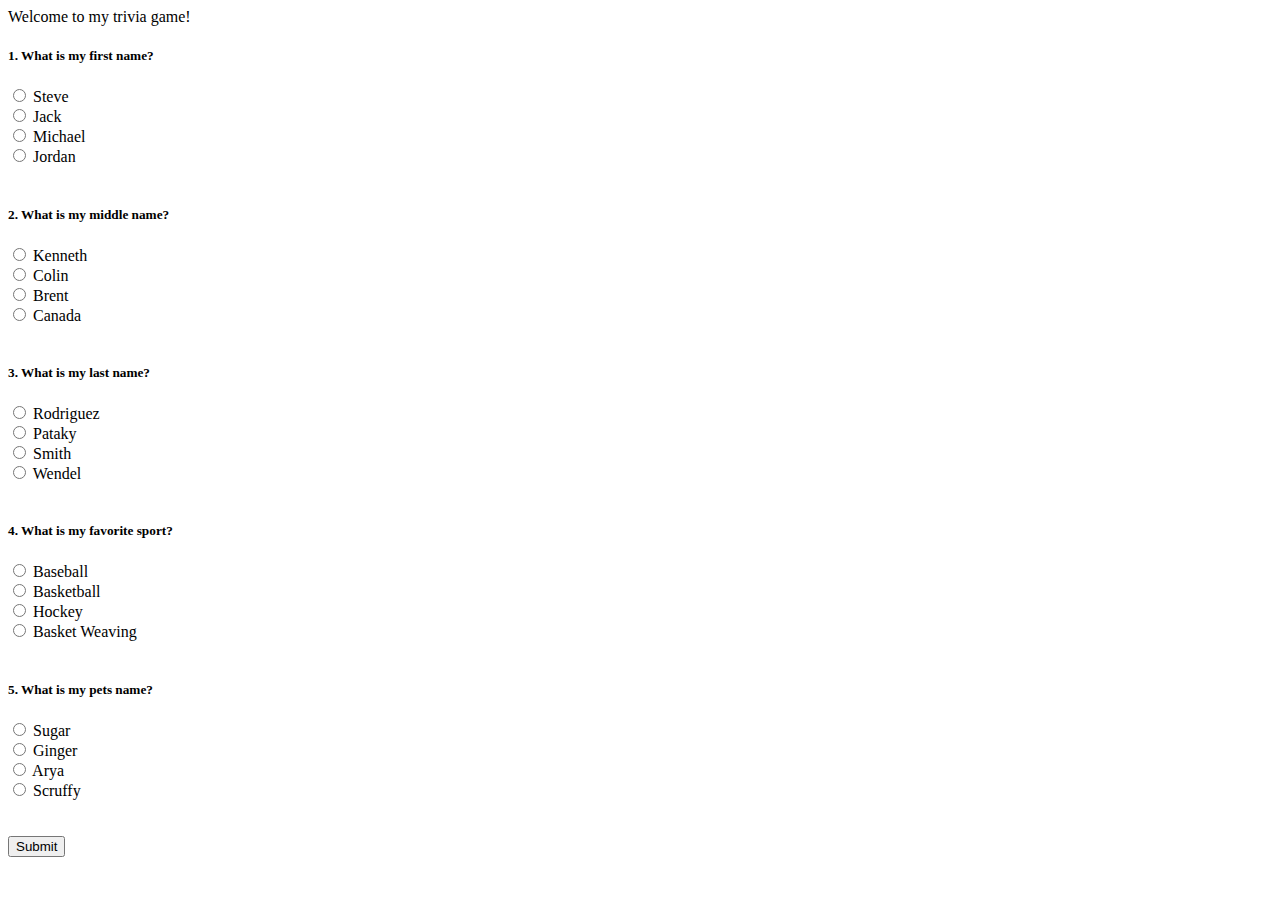
==== index.html @ e87439d3 "initial commit" ====
<!DOCTYPE html>
<html lang="en">
<head>
    <meta charset="UTF-8">
    <meta name="viewport" content="width=device-width, initial-scale=1.0">
    <title>Video Game Trivia</title>
    <!-- Bootstrap -->
    <link rel="stylesheet" href="https://stackpath.bootstrapcdn.com/bootstrap/4.1.3/css/bootstrap.min.css" integrity="sha384-MCw98/SFnGE8fJT3GXwEOngsV7Zt27NXFoaoApmYm81iuXoPkFOJwJ8ERdknLPMO" crossorigin="anonymous">
    <!-- CSS -->
    <link rel="stylesheet" href="assets/css/style.css">
    <script src="assets/js/main.js"></script>
</head>
<body>
    <div class="container">
        <div class="row">
            <div class="col-lg-12">
                <div class="card">
                    <div class="card-header">Welcome to my trivia game!</div>
                    <div class="card-body">
                        <div id="time-remaining"></div>
                        <form name="quiz" onsubmit="return game()">
                            <h5>1. What is my first name?</h5>
                            <input type="radio" name="q1" value="a" id="q1a"> Steve <br>
                            <input type="radio" name="q1" value="b" id="q1b"> Jack <br>
                            <input type="radio" name="q1" value="c" id="q1c"> Michael <br>
                            <input type="radio" name="q1" value="d" id="q1d"> Jordan <br>
                            <br>
                            <h5>2. What is my middle name?</h5>
                            <input type="radio" name="q2" value="a" id="q2a"> Kenneth <br>
                            <input type="radio" name="q2" value="b" id="q2b"> Colin <br>
                            <input type="radio" name="q2" value="c" id="q2c"> Brent <br>
                            <input type="radio" name="q2" value="d" id="q2d"> Canada <br>
                            <br>
                            <h5>3. What is my last name?</h5>
                            <input type="radio" name="q3" value="a" id="q3a"> Rodriguez <br>
                            <input type="radio" name="q3" value="b" id="q3b"> Pataky <br>
                            <input type="radio" name="q3" value="c" id="q3c"> Smith <br>
                            <input type="radio" name="q3" value="d" id="q3d"> Wendel <br>
                            <br>
                            <h5>4. What is my favorite sport?</h5>
                            <input type="radio" name="q4" value="a" id="q4a"> Baseball <br>
                            <input type="radio" name="q4" value="b" id="q4b"> Basketball <br>
                            <input type="radio" name="q4" value="c" id="q4c"> Hockey <br>
                            <input type="radio" name="q4" value="d" id="q4d"> Basket Weaving <br>
                            <br>
                            <h5>5. What is my pets name?</h5>
                            <input type="radio" name="q5" value="a" id="q5a"> Sugar <br>
                            <input type="radio" name="q5" value="b" id="q5b"> Ginger <br>
                            <input type="radio" name="q5" value="c" id="q5c"> Arya <br>
                            <input type="radio" name="q5" value="d" id="q5d"> Scruffy <br>
                            <br><br>
                            <input type="submit" value="Submit" class="btn btn-primary">
                        </form>
                    </div>
                </div>
            </div>
        </div>
    </div>

    <script src="https://code.jquery.com/jquery-3.3.1.slim.min.js" integrity="sha384-q8i/X+965DzO0rT7abK41JStQIAqVgRVzpbzo5smXKp4YfRvH+8abtTE1Pi6jizo" crossorigin="anonymous"></script>
    <script src="https://cdnjs.cloudflare.com/ajax/libs/popper.js/1.14.3/umd/popper.min.js" integrity="sha384-ZMP7rVo3mIykV+2+9J3UJ46jBk0WLaUAdn689aCwoqbBJiSnjAK/l8WvCWPIPm49" crossorigin="anonymous"></script>
    <script src="https://stackpath.bootstrapcdn.com/bootstrap/4.1.3/js/bootstrap.min.js" integrity="sha384-ChfqqxuZUCnJSK3+MXmPNIyE6ZbWh2IMqE241rYiqJxyMiZ6OW/JmZQ5stwEULTy" crossorigin="anonymous"></script>
</body>
</html>
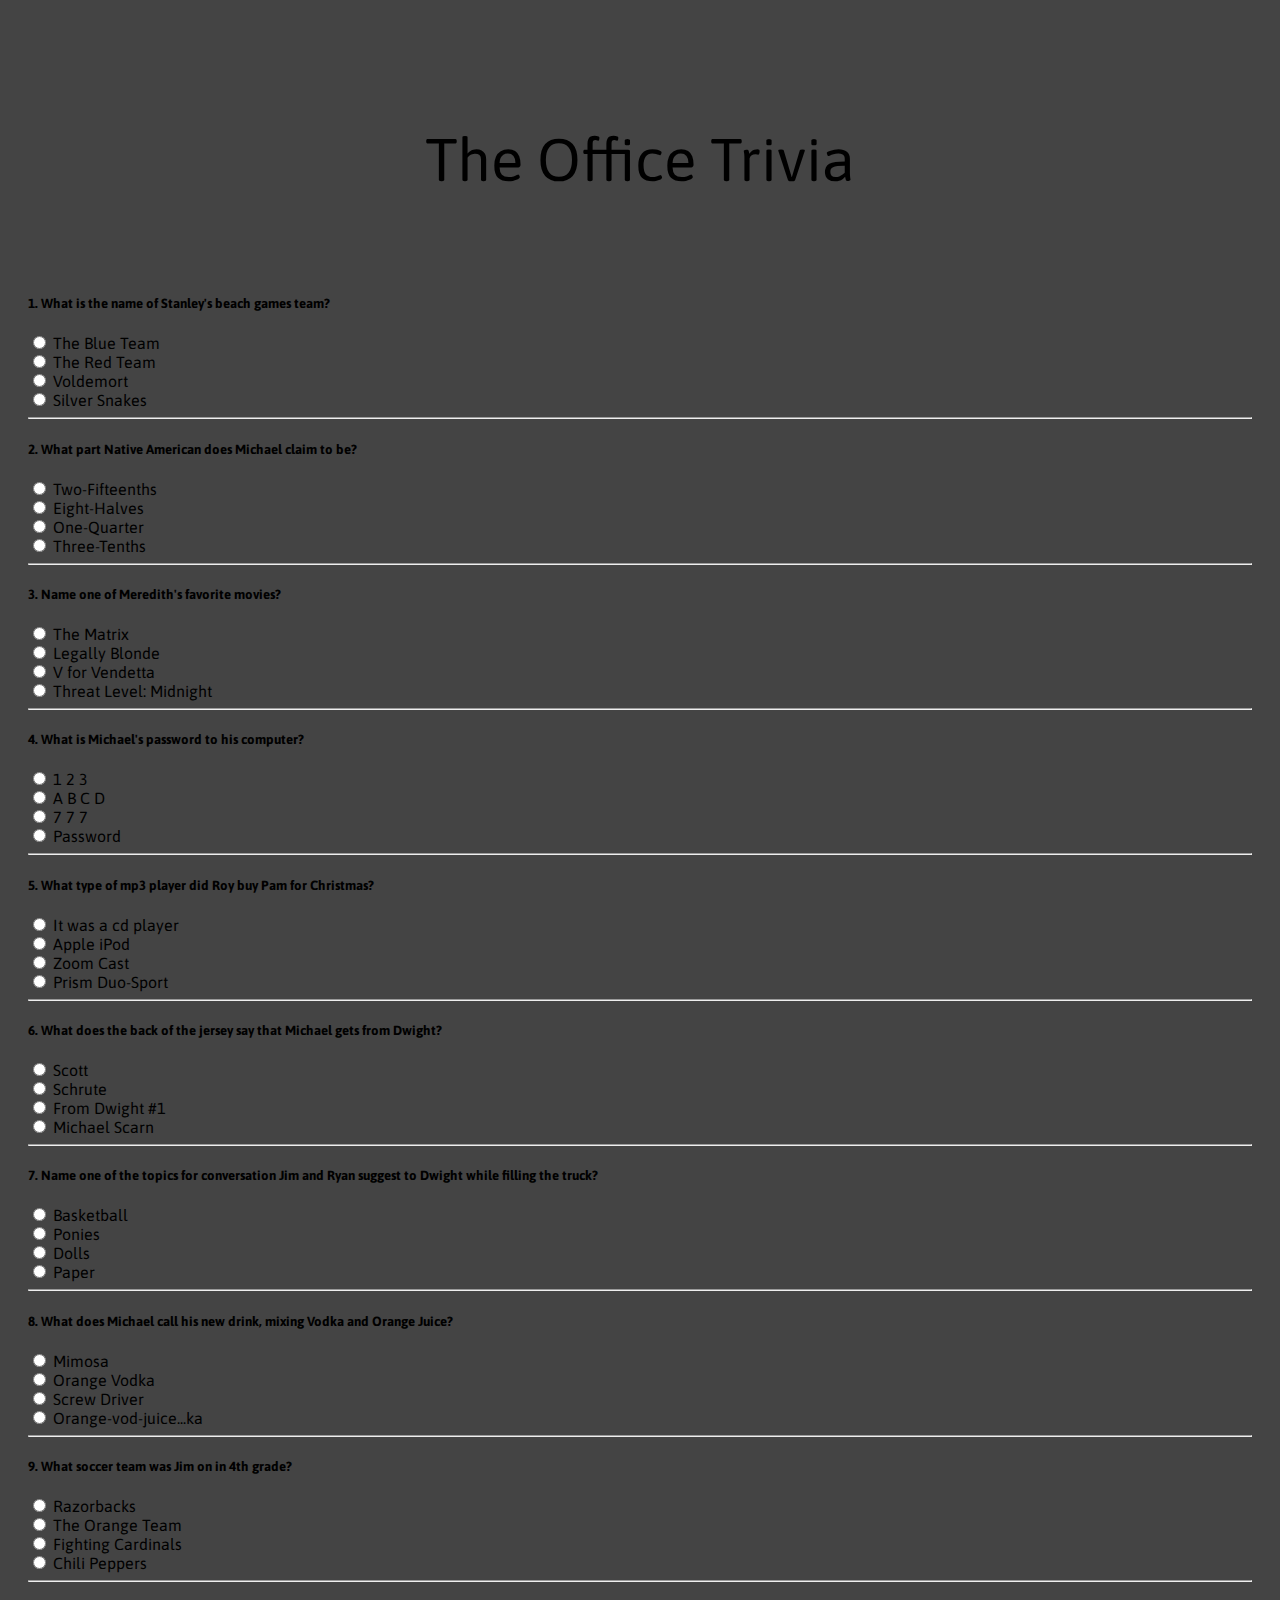
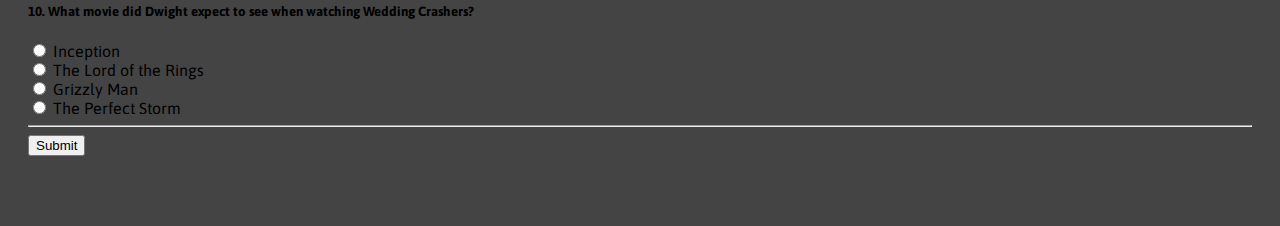
==== commit 1c0d1f0e: "added timer" ====
--- a/index.html
+++ b/index.html
@@ -3,52 +3,94 @@
 <head>
     <meta charset="UTF-8">
     <meta name="viewport" content="width=device-width, initial-scale=1.0">
-    <title>Video Game Trivia</title>
+    <title>The Office Trivia</title>
     <!-- Bootstrap -->
     <link rel="stylesheet" href="https://stackpath.bootstrapcdn.com/bootstrap/4.1.3/css/bootstrap.min.css" integrity="sha384-MCw98/SFnGE8fJT3GXwEOngsV7Zt27NXFoaoApmYm81iuXoPkFOJwJ8ERdknLPMO" crossorigin="anonymous">
     <!-- CSS -->
     <link rel="stylesheet" href="assets/css/style.css">
+    <!-- Javascript -->
     <script src="assets/js/main.js"></script>
+    <script src="assets/js/timer.js"></script>
+    <!-- Google Fonts -->
+    <link href="https://fonts.googleapis.com/css?family=Asap" rel="stylesheet">
 </head>
 <body>
+    <div class="card fixed-top float-right" id="timer">
+        <div class="card-body">
+
+        </div>
+    </div>
     <div class="container">
         <div class="row">
             <div class="col-lg-12">
                 <div class="card">
-                    <div class="card-header">Welcome to my trivia game!</div>
-                    <div class="card-body">
+                    <div class="card-header">
+                        <p>The Office Trivia</p>
+                        <!-- <img src="assets/img/badge.png" alt="The Office Logo" class="img-responsive"> -->
+                    </div>
+                    <div class="card-body" id="board">
                         <div id="time-remaining"></div>
-                        <form name="quiz" onsubmit="return game()">
-                            <h5>1. What is my first name?</h5>
-                            <input type="radio" name="q1" value="a" id="q1a"> Steve <br>
-                            <input type="radio" name="q1" value="b" id="q1b"> Jack <br>
-                            <input type="radio" name="q1" value="c" id="q1c"> Michael <br>
-                            <input type="radio" name="q1" value="d" id="q1d"> Jordan <br>
-                            <br>
-                            <h5>2. What is my middle name?</h5>
-                            <input type="radio" name="q2" value="a" id="q2a"> Kenneth <br>
-                            <input type="radio" name="q2" value="b" id="q2b"> Colin <br>
-                            <input type="radio" name="q2" value="c" id="q2c"> Brent <br>
-                            <input type="radio" name="q2" value="d" id="q2d"> Canada <br>
-                            <br>
-                            <h5>3. What is my last name?</h5>
-                            <input type="radio" name="q3" value="a" id="q3a"> Rodriguez <br>
-                            <input type="radio" name="q3" value="b" id="q3b"> Pataky <br>
-                            <input type="radio" name="q3" value="c" id="q3c"> Smith <br>
-                            <input type="radio" name="q3" value="d" id="q3d"> Wendel <br>
-                            <br>
-                            <h5>4. What is my favorite sport?</h5>
-                            <input type="radio" name="q4" value="a" id="q4a"> Baseball <br>
-                            <input type="radio" name="q4" value="b" id="q4b"> Basketball <br>
-                            <input type="radio" name="q4" value="c" id="q4c"> Hockey <br>
-                            <input type="radio" name="q4" value="d" id="q4d"> Basket Weaving <br>
-                            <br>
-                            <h5>5. What is my pets name?</h5>
-                            <input type="radio" name="q5" value="a" id="q5a"> Sugar <br>
-                            <input type="radio" name="q5" value="b" id="q5b"> Ginger <br>
-                            <input type="radio" name="q5" value="c" id="q5c"> Arya <br>
-                            <input type="radio" name="q5" value="d" id="q5d"> Scruffy <br>
-                            <br><br>
+                        <form id="quiz" name="quiz" onsubmit="return game()">
+                            <h5>1. What is the name of Stanley's beach games team?</h5>
+                            <input type="radio" name="q1" value="a" id="q1a"> The Blue Team <br>
+                            <input type="radio" name="q1" value="b" id="q1b"> The Red Team <br>
+                            <input type="radio" name="q1" value="c" id="q1c"> Voldemort <br>
+                            <input type="radio" name="q1" value="d" id="q1d"> Silver Snakes <br>
+                            <hr>
+                            <h5>2. What part Native American does Michael claim to be?</h5>
+                            <input type="radio" name="q2" value="a" id="q2a"> Two-Fifteenths <br>
+                            <input type="radio" name="q2" value="b" id="q2b"> Eight-Halves <br>
+                            <input type="radio" name="q2" value="c" id="q2c"> One-Quarter <br>
+                            <input type="radio" name="q2" value="d" id="q2d"> Three-Tenths <br>
+                            <hr>
+                            <h5>3. Name one of Meredith's favorite movies?</h5>
+                            <input type="radio" name="q3" value="a" id="q3a"> The Matrix <br>
+                            <input type="radio" name="q3" value="b" id="q3b"> Legally Blonde <br>
+                            <input type="radio" name="q3" value="c" id="q3c"> V for Vendetta <br>
+                            <input type="radio" name="q3" value="d" id="q3d"> Threat Level: Midnight <br>
+                            <hr>
+                            <h5>4. What is Michael's password to his computer?</h5>
+                            <input type="radio" name="q4" value="a" id="q4a"> 1 2 3 <br>
+                            <input type="radio" name="q4" value="b" id="q4b"> A B C D <br>
+                            <input type="radio" name="q4" value="c" id="q4c"> 7 7 7 <br>
+                            <input type="radio" name="q4" value="d" id="q4d"> Password <br>
+                            <hr>
+                            <h5>5. What type of mp3 player did Roy buy Pam for Christmas?</h5>
+                            <input type="radio" name="q5" value="a" id="q5a"> It was a cd player <br>
+                            <input type="radio" name="q5" value="b" id="q5b"> Apple iPod <br>
+                            <input type="radio" name="q5" value="c" id="q5c"> Zoom Cast <br>
+                            <input type="radio" name="q5" value="d" id="q5d"> Prism Duo-Sport <br>
+                            <hr>
+                            <h5>6. What does the back of the jersey say that Michael gets from Dwight?</h5>
+                            <input type="radio" name="q6" value="a" id="q6a"> Scott <br>
+                            <input type="radio" name="q6" value="b" id="q6b"> Schrute <br>
+                            <input type="radio" name="q6" value="c" id="q6c"> From Dwight #1 <br>
+                            <input type="radio" name="q6" value="d" id="q6d"> Michael Scarn <br>
+                            <hr>
+                            <h5>7. Name one of the topics for conversation Jim and Ryan suggest to Dwight while filling the truck?</h5>
+                            <input type="radio" name="q7" value="a" id="q7a"> Basketball <br>
+                            <input type="radio" name="q7" value="b" id="q7b"> Ponies <br>
+                            <input type="radio" name="q7" value="c" id="q7c"> Dolls <br>
+                            <input type="radio" name="q7" value="d" id="q7d"> Paper <br>
+                            <hr>
+                            <h5>8. What does Michael call his new drink, mixing Vodka and Orange Juice?</h5>
+                            <input type="radio" name="q8" value="a" id="q8a"> Mimosa <br>
+                            <input type="radio" name="q8" value="b" id="q8b"> Orange Vodka <br>
+                            <input type="radio" name="q8" value="c" id="q8c"> Screw Driver <br>
+                            <input type="radio" name="q8" value="d" id="q8d"> Orange-vod-juice...ka <br>
+                            <hr>
+                            <h5>9. What soccer team was Jim on in 4th grade?</h5>
+                            <input type="radio" name="q9" value="a" id="q9a"> Razorbacks <br>
+                            <input type="radio" name="q9" value="b" id="q9b"> The Orange Team <br>
+                            <input type="radio" name="q9" value="c" id="q9c"> Fighting Cardinals <br>
+                            <input type="radio" name="q9" value="d" id="q9d"> Chili Peppers <br>
+                            <hr>
+                            <h5>10. What movie did Dwight expect to see when watching Wedding Crashers?</h5>
+                            <input type="radio" name="q10" value="a" id="q10a"> Inception <br>
+                            <input type="radio" name="q10" value="b" id="q10b"> The Lord of the Rings <br>
+                            <input type="radio" name="q10" value="c" id="q10c"> Grizzly Man <br>
+                            <input type="radio" name="q10" value="d" id="q10d"> The Perfect Storm <br>
+                            <hr>
                             <input type="submit" value="Submit" class="btn btn-primary">
                         </form>
                     </div>
--- a/assets/css/style.css
+++ b/assets/css/style.css
@@ -0,0 +1,29 @@
+body {
+    background-color: #444;
+}
+
+.card {
+    font-family: 'Asap', sans-serif;
+    margin: 50px 0px 50px
+}
+
+.card-header {
+    text-align: center;
+    font-size: 60px;
+    padding-top: 15px;
+}
+
+#quiz {
+    padding: 20px;
+}
+
+input {
+    cursor: pointer;
+}
+
+#timer {
+    width: 10%;
+    margin: 10px;
+    text-align: center;
+    font-size: 50px;
+}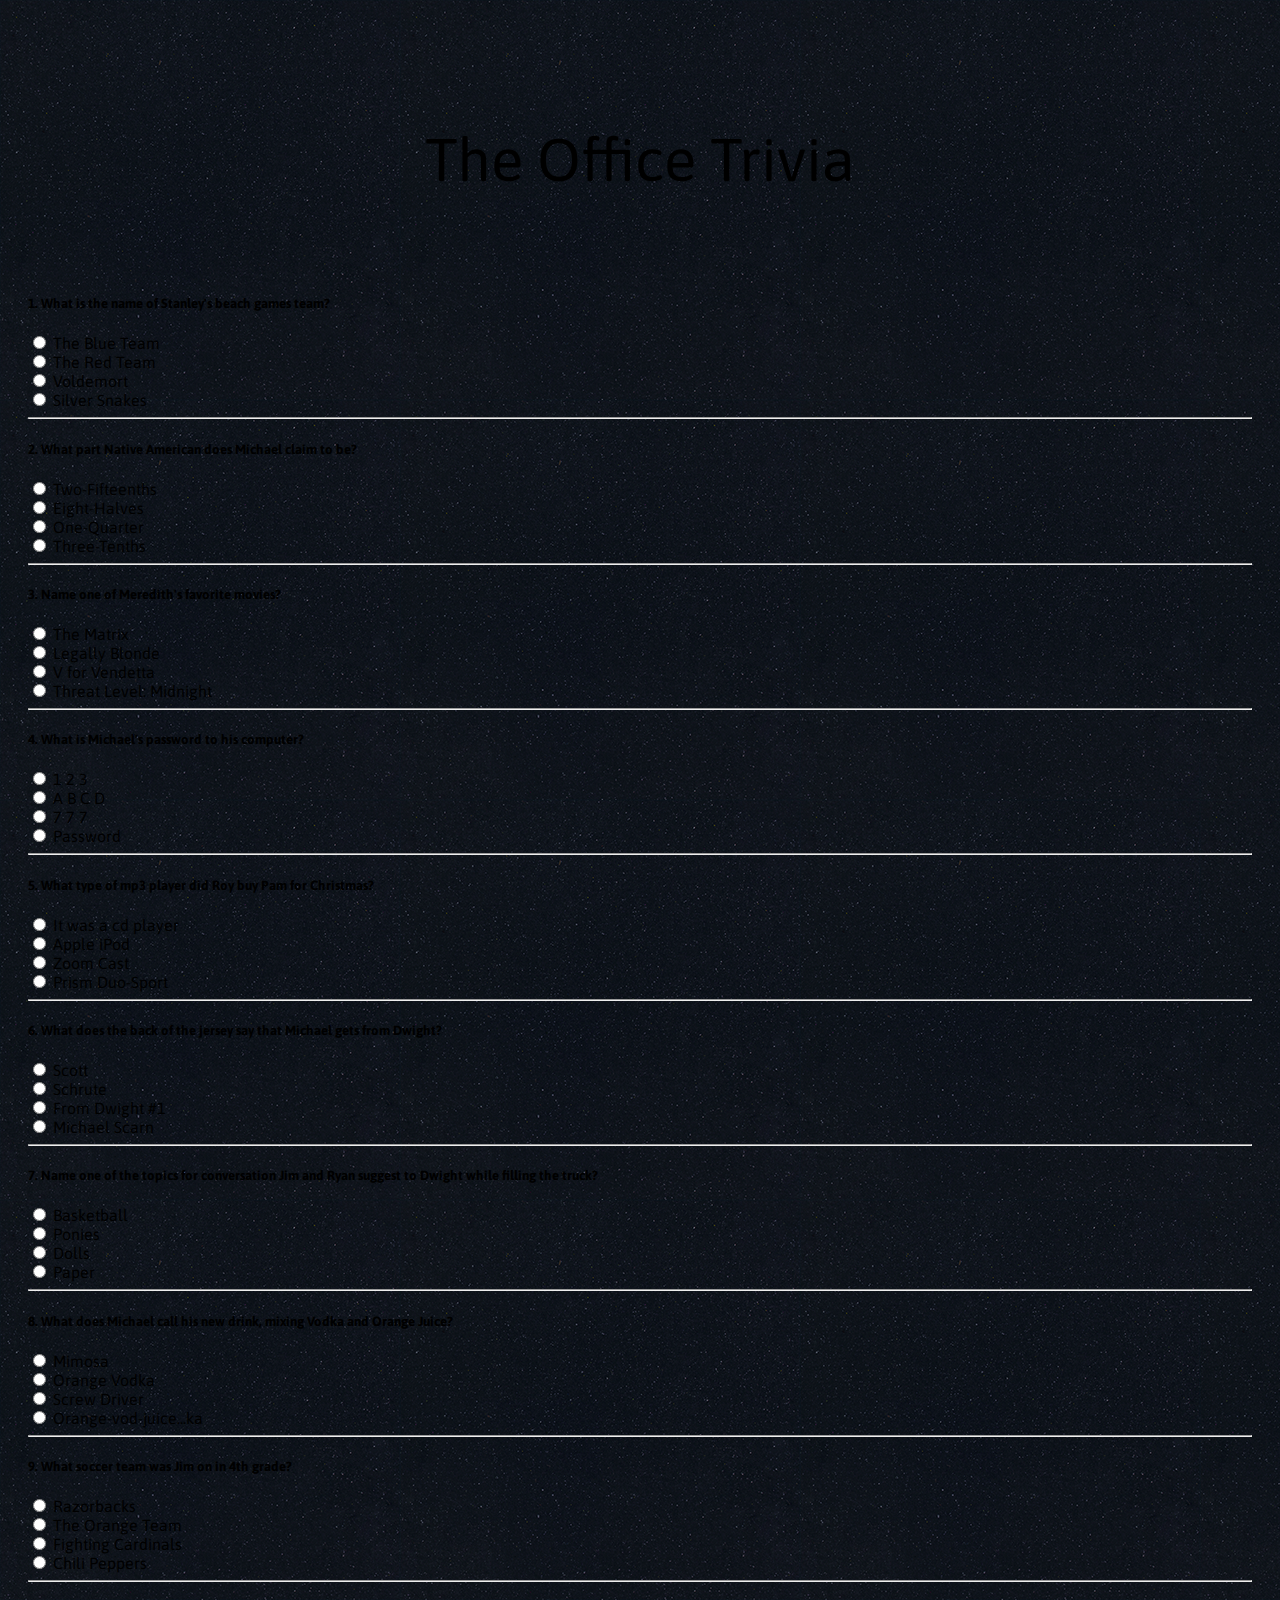
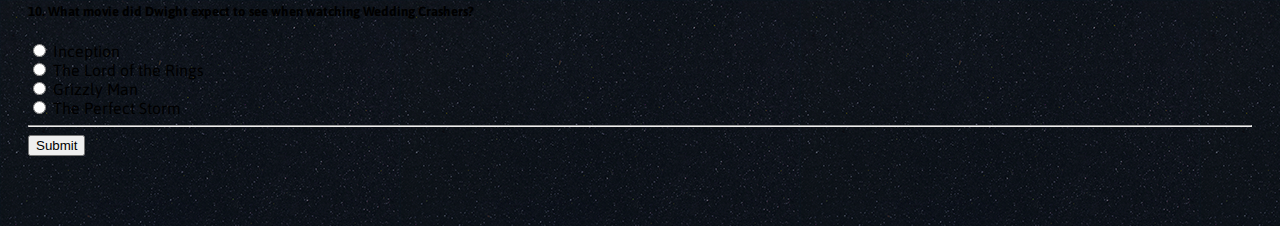
==== commit 1dda807f: "adding functions and comments" ====
--- a/index.html
+++ b/index.html
@@ -10,7 +10,6 @@
     <link rel="stylesheet" href="assets/css/style.css">
     <!-- Javascript -->
     <script src="assets/js/main.js"></script>
-    <script src="assets/js/timer.js"></script>
     <!-- Google Fonts -->
     <link href="https://fonts.googleapis.com/css?family=Asap" rel="stylesheet">
 </head>
--- a/assets/css/style.css
+++ b/assets/css/style.css
@@ -1,10 +1,10 @@
 body {
-    background-color: #444;
+    background: url('../img/ep_naturalblack.png') repeat;
 }
 
 .card {
     font-family: 'Asap', sans-serif;
-    margin: 50px 0px 50px
+    margin: 50px 0px 50px 0px;
 }
 
 .card-header {
@@ -23,7 +23,17 @@
 
 #timer {
     width: 10%;
-    margin: 10px;
+    margin: 50px 10px 0px 10px;
     text-align: center;
     font-size: 50px;
+    border-radius: 5px;
+    border: none;
+}
+
+#restart {
+    cursor: pointer;
+    background: green;
+    color: white;
+    font-weight: bold;
+    height: 75px;
 }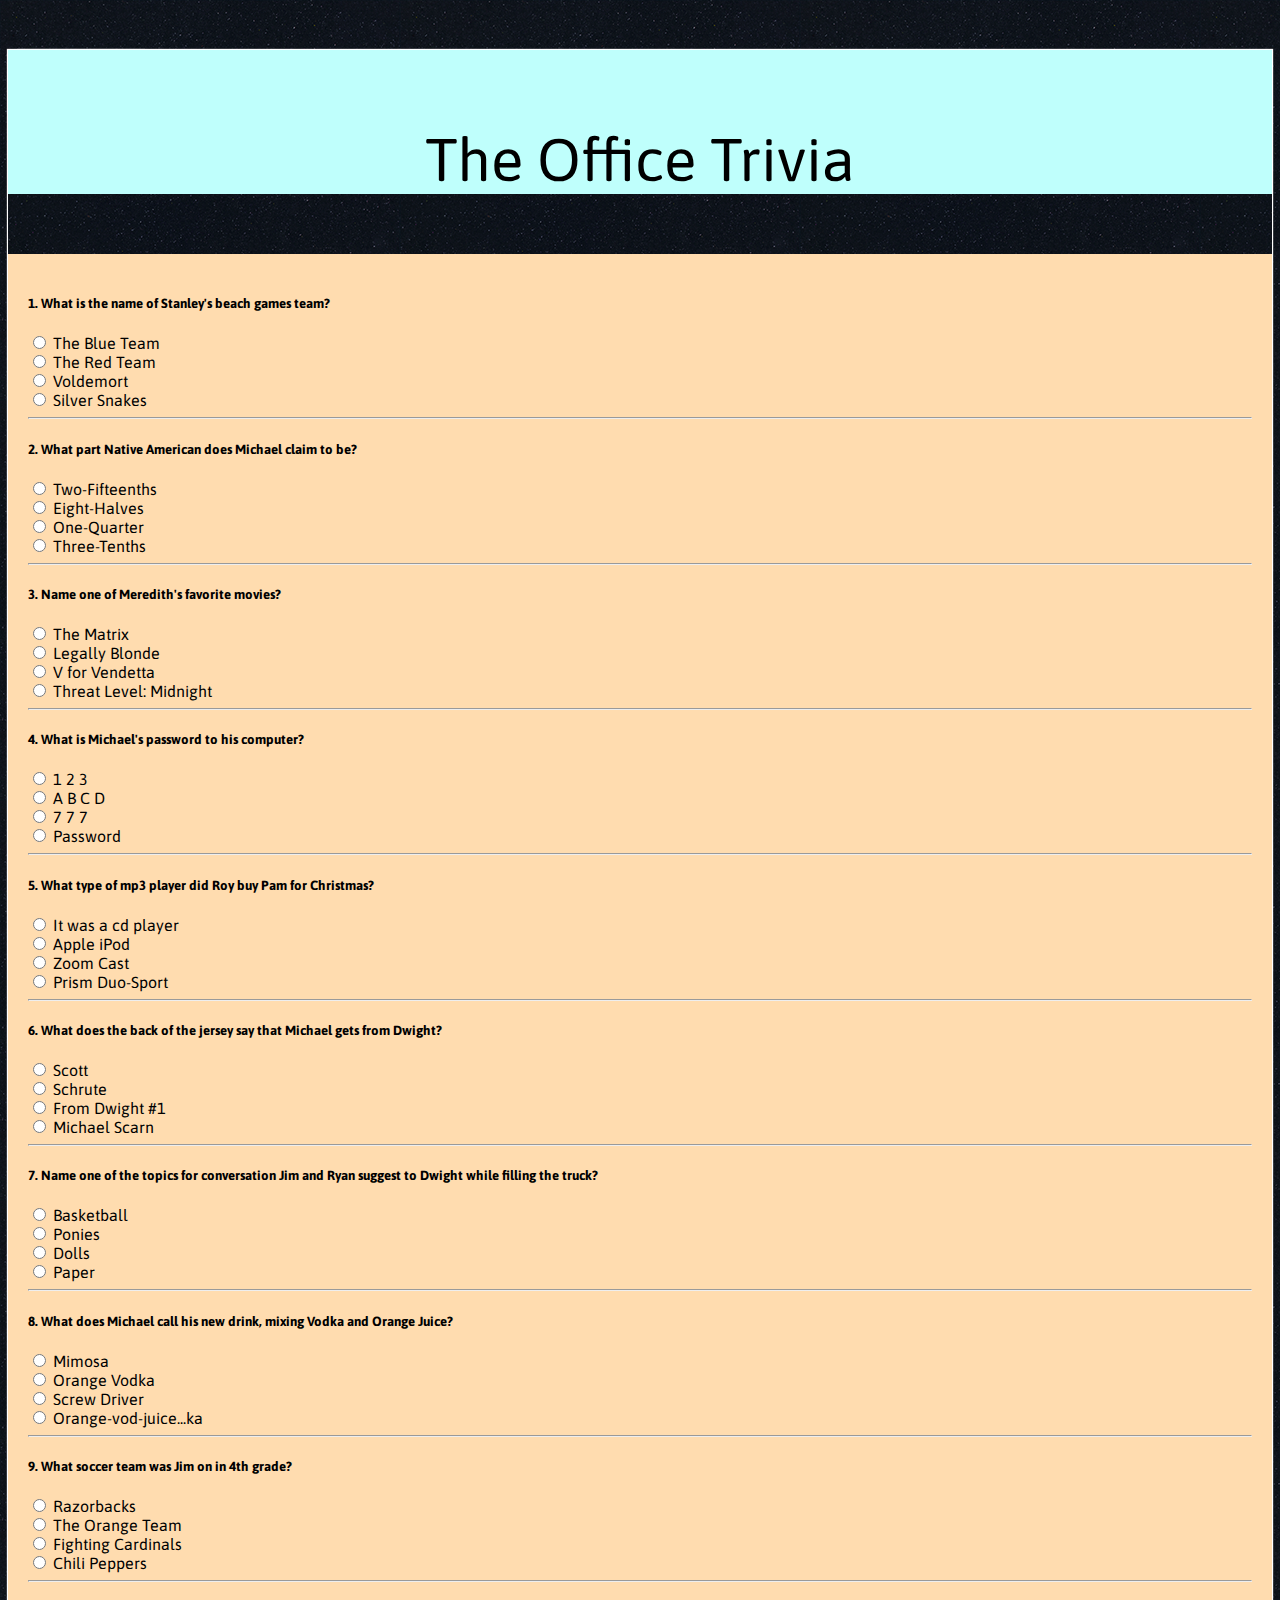
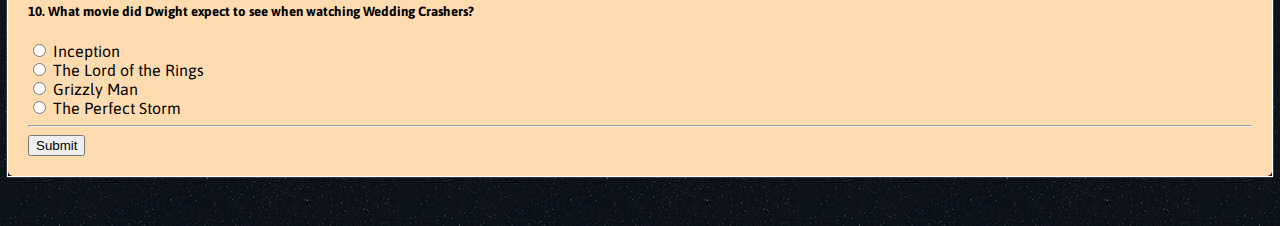
==== commit 736507a6: "minor changes" ====
--- a/index.html
+++ b/index.html
@@ -15,9 +15,7 @@
 </head>
 <body>
     <div class="card fixed-top float-right" id="timer">
-        <div class="card-body">
-
-        </div>
+        <div class="card-body"></div>
     </div>
     <div class="container">
         <div class="row">
@@ -25,7 +23,6 @@
                 <div class="card">
                     <div class="card-header">
                         <p>The Office Trivia</p>
-                        <!-- <img src="assets/img/badge.png" alt="The Office Logo" class="img-responsive"> -->
                     </div>
                     <div class="card-body" id="board">
                         <div id="time-remaining"></div>
--- a/assets/css/style.css
+++ b/assets/css/style.css
@@ -5,12 +5,21 @@
 .card {
     font-family: 'Asap', sans-serif;
     margin: 50px 0px 50px 0px;
+    border: none;
+    box-shadow: 0px 0px 1px 1px white;
 }
 
 .card-header {
     text-align: center;
     font-size: 60px;
     padding-top: 15px;
+    background: #bffffc;
+}
+
+.card-body {
+    background: #ffdcaf;
+    border-bottom-left-radius: 5px;
+    border-bottom-right-radius: 5px;
 }
 
 #quiz {
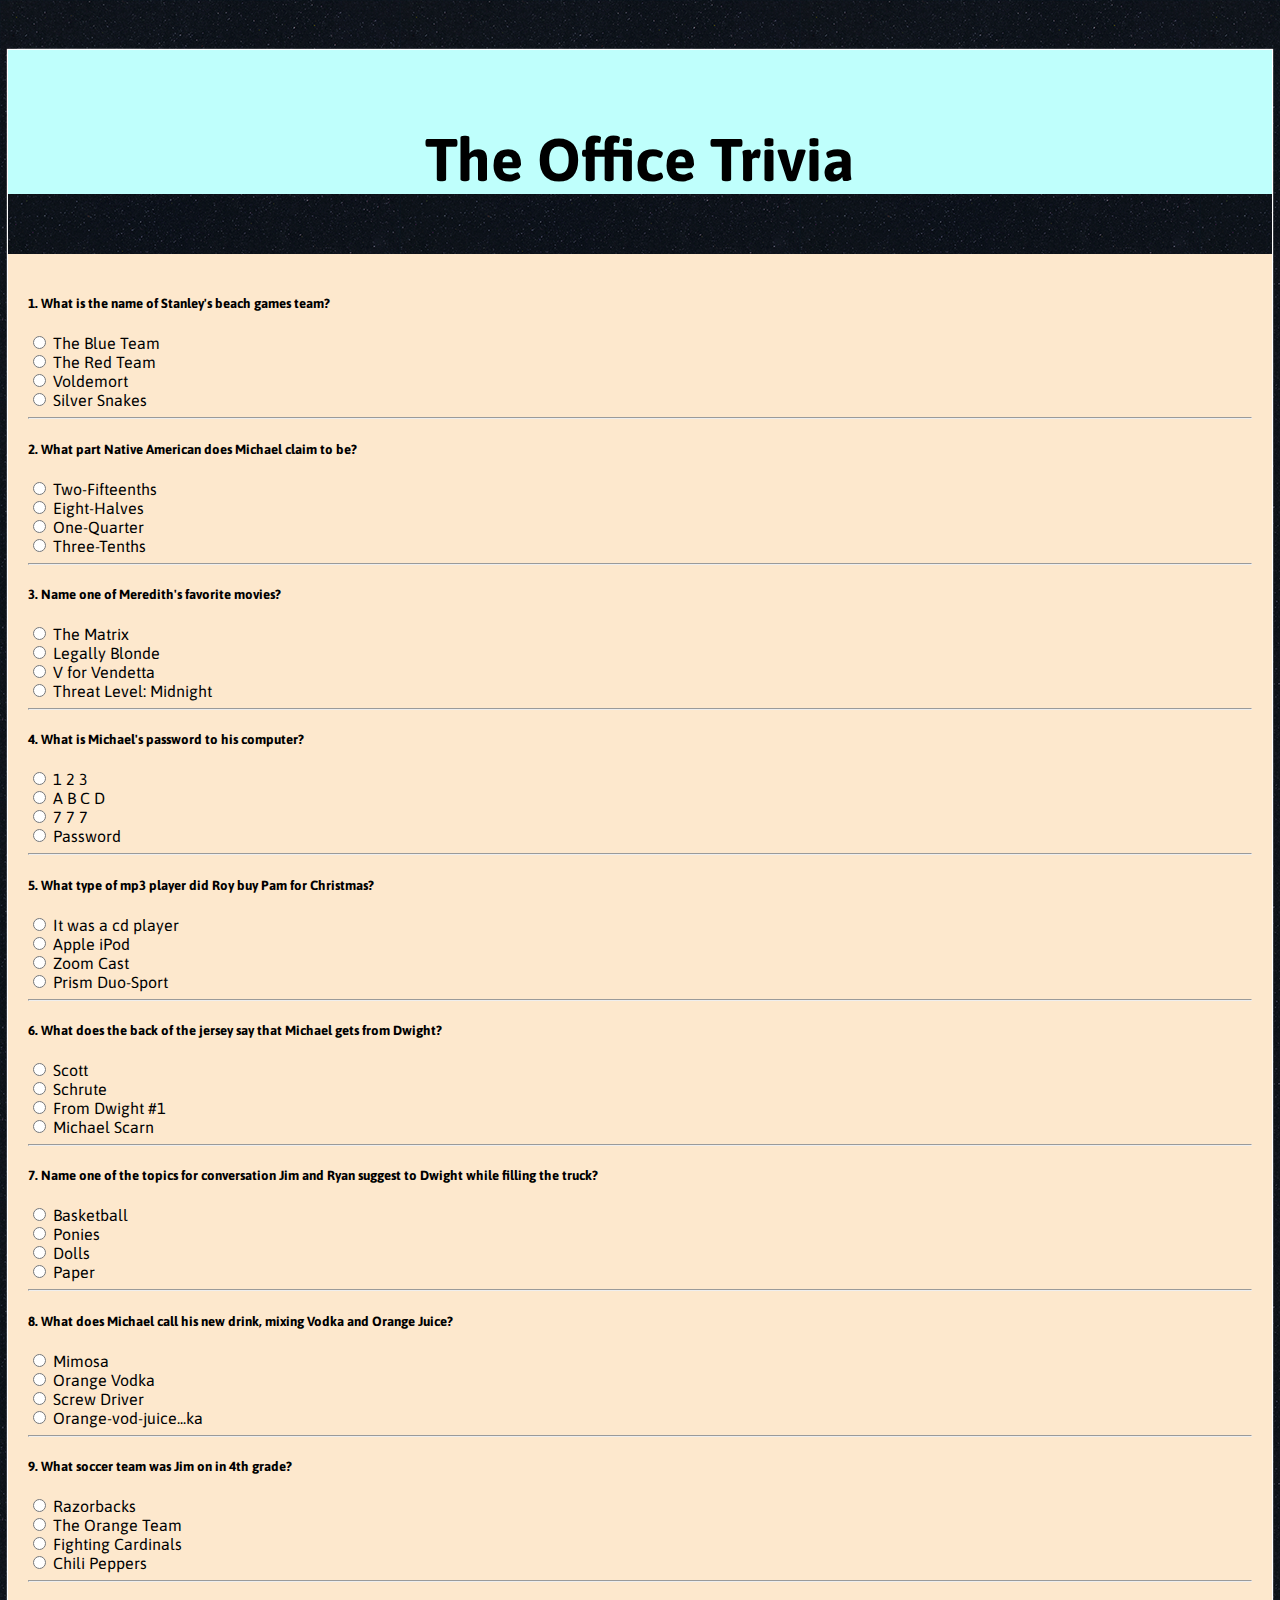
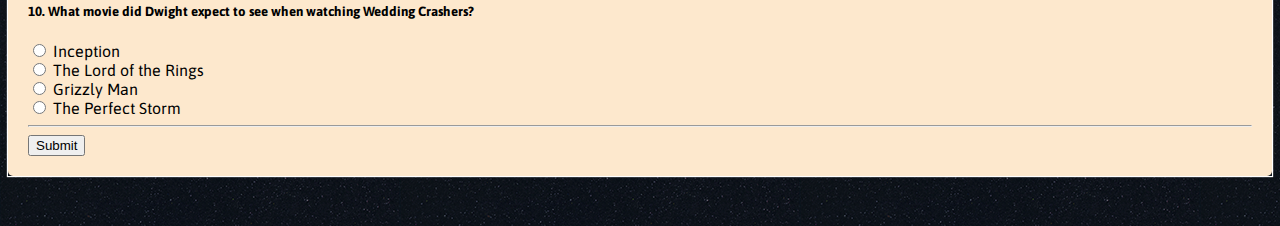
==== commit bc6a0f28: "added function to stop timer on form submit" ====
--- a/index.html
+++ b/index.html
@@ -26,7 +26,7 @@
                     </div>
                     <div class="card-body" id="board">
                         <div id="time-remaining"></div>
-                        <form id="quiz" name="quiz" onsubmit="return game()">
+                        <form id="quiz" name="quiz" onsubmit="return game(); timerCounter();">
                             <h5>1. What is the name of Stanley's beach games team?</h5>
                             <input type="radio" name="q1" value="a" id="q1a"> The Blue Team <br>
                             <input type="radio" name="q1" value="b" id="q1b"> The Red Team <br>
--- a/assets/css/style.css
+++ b/assets/css/style.css
@@ -11,13 +11,14 @@
 
 .card-header {
     text-align: center;
+    font-weight: bold;
     font-size: 60px;
     padding-top: 15px;
     background: #bffffc;
 }
 
 .card-body {
-    background: #ffdcaf;
+    background: #fde8cd;
     border-bottom-left-radius: 5px;
     border-bottom-right-radius: 5px;
 }
@@ -45,4 +46,5 @@
     color: white;
     font-weight: bold;
     height: 75px;
+    font-size: 26px;
 }